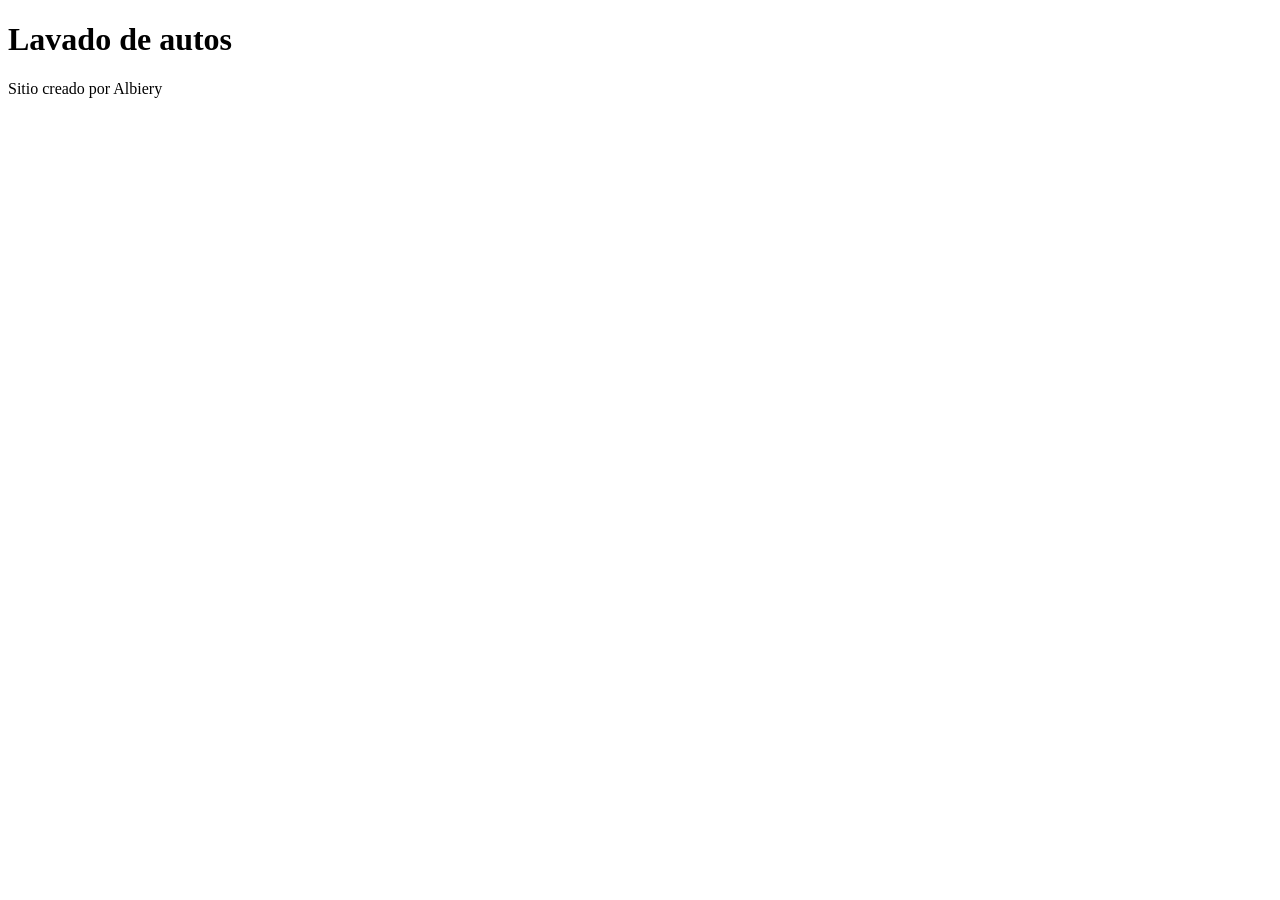
==== index.html @ 2449d167 "crea estructura del proyecto" ====
<!DOCTYPE html>
<html lang="es">
<head>
    <meta charset="UTF-8">
    <meta name="viewport" content="width=device-width, initial-scale=1.0">
    <title>Mi sitio</title>
</head>
<body>
    <h1>Lavado de autos</h1>
    <p>Sitio creado por Albiery</p>
</body>
</html>
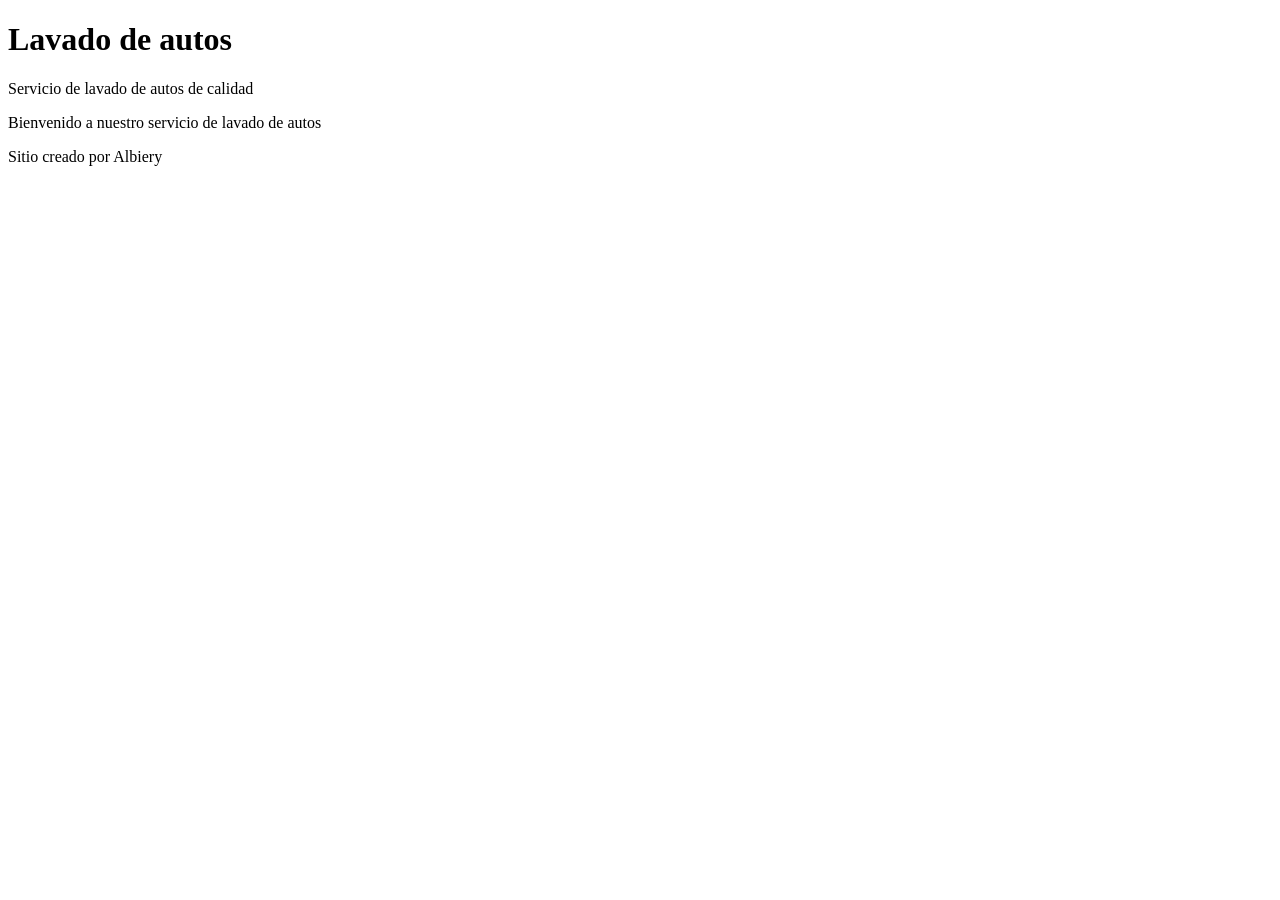
==== commit ec92d3e4: "Estructura" ====
--- a/index.html
+++ b/index.html
@@ -7,6 +7,8 @@
 </head>
 <body>
     <h1>Lavado de autos</h1>
+    <p>Servicio de lavado de autos de calidad</p>
+    <p>Bienvenido a nuestro servicio de lavado de autos</p>
     <p>Sitio creado por Albiery</p>
 </body>
 </html>
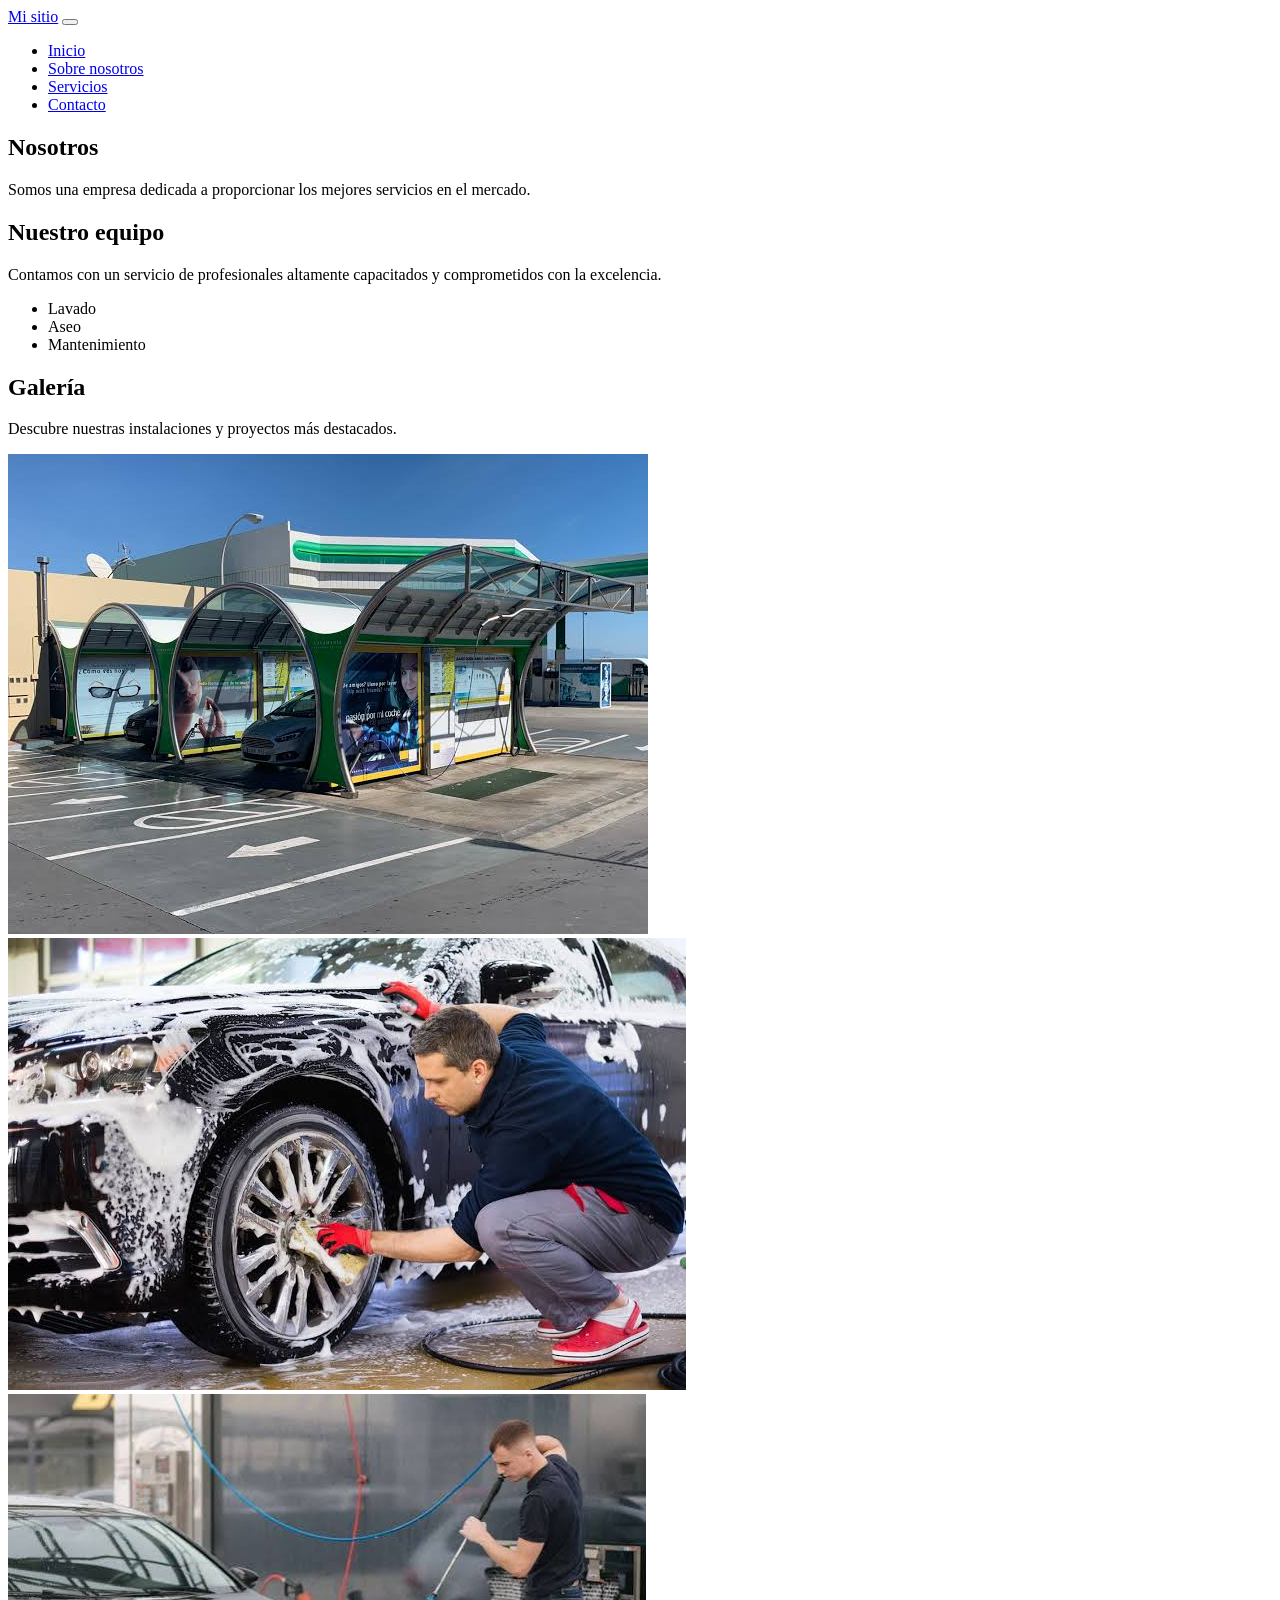
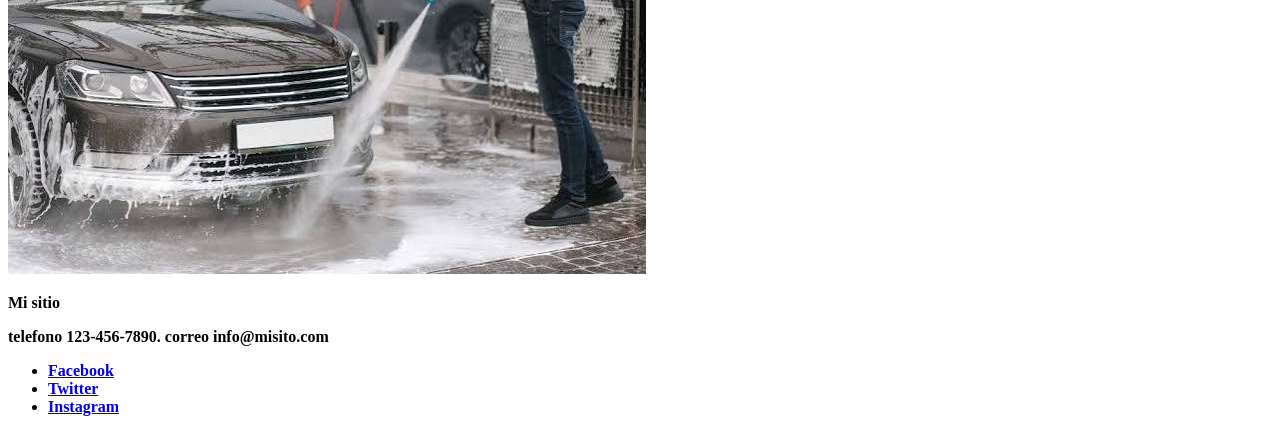
==== commit f701bed6: "secciones,imagenes" ====
--- a/index.html
+++ b/index.html
@@ -4,11 +4,67 @@
     <meta charset="UTF-8">
     <meta name="viewport" content="width=device-width, initial-scale=1.0">
     <title>Mi sitio</title>
+    <link rel="stylesheet" href="estilo.css">
 </head>
 <body>
-    <h1>Lavado de autos</h1>
-    <p>Servicio de lavado de autos de calidad</p>
-    <p>Bienvenido a nuestro servicio de lavado de autos</p>
-    <p>Sitio creado por Albiery</p>
+<header class="header">
+    <a href="index.html" class="logo">Mi sitio</a>
+
+    <button class=" hamburguesa" id="menu">
+        <span></span>
+        <span></span>
+        <span></span>
+    </button>
+
+<nav class="nav" id="menu">
+        <ul>
+            <li><a href="index.html">Inicio</a></li>
+            <li><a href="nosotros.html">Sobre nosotros</a></li>
+            <li><a href="servicios.html">Servicios</a></li>
+            <li><a href="contacto.html">Contacto</a></li>
+
+        </ul>
+    </nav>
+
+</header>
+<main>
+    <section class="portada">
+        <h1>Nosotros</h1>
+        <p>Somos una empresa dedicada a proporcionar los mejores servicios en el mercado.</p>
+    </section>
+    <section class ="servicios">
+        <h2>Nuestro equipo</h2>
+        <p>Contamos con un servicio de profesionales altamente capacitados y comprometidos con la excelencia.</p>
+        <ul>
+            <li>Lavado</li>
+            <li>Aseo</li>
+            <li>Mantenimiento</li>
+        </ul>
+    </section>
+
+    <section>
+        <h2>Galería</h2>
+        <p>Descubre nuestras instalaciones y proyectos más destacados.</p>
+        <div class="fotos">
+            <img src="img/local.jpg" alt="Describe la foto 1">
+            <img src="img/lavado.jpg" alt="Describe la foto 2">
+            <img src="img/lavado2.jpg" alt="Describe la foto 3">
+        </div>
+    </section>
+</main>
+<footer>
+    <div>
+        <p><strong>Mi sitio</p>
+        <p>telefono 123-456-7890. correo info@misito.com</p>
+    </div>
+    <ul class="redes">
+        <li><a href="https://www.facebook.com" target="_blank" rel="noopener noreferrer">Facebook</a></li>
+        <li><a href="https://www.twitter.com" target="_blank" rel="noopener noreferrer">Twitter</a></li>
+        <li><a href="https://www.instagram.com" target="_blank" rel="noopener noreferrer">Instagram</a></li>
+    </ul>
+</footer>
+
+
+<script src="js/main.js"></script>
 </body>
 </html>
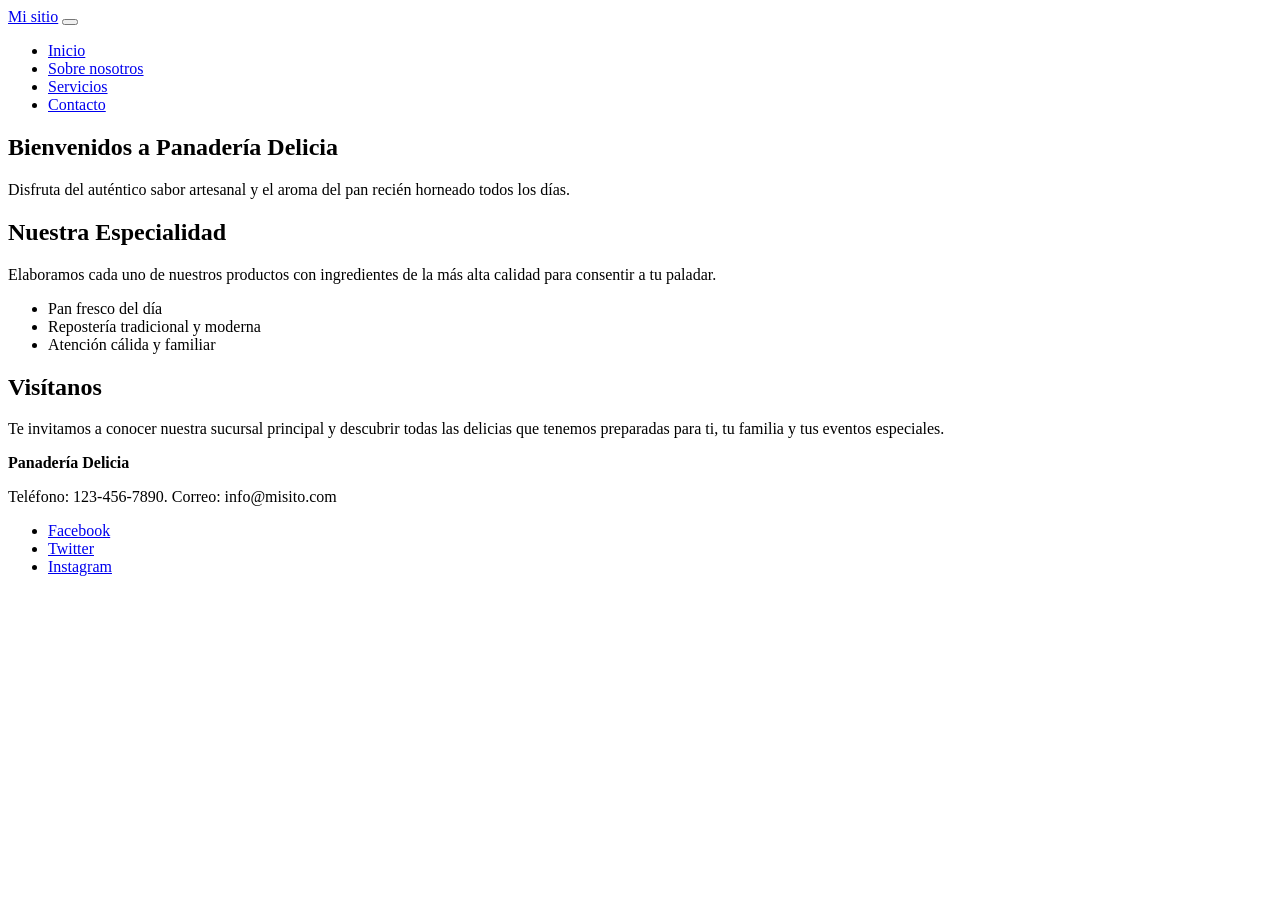
==== commit d5e4f3b8: "Inicio" ====
--- a/index.html
+++ b/index.html
@@ -3,68 +3,63 @@
 <head>
     <meta charset="UTF-8">
     <meta name="viewport" content="width=device-width, initial-scale=1.0">
-    <title>Mi sitio</title>
-    <link rel="stylesheet" href="estilo.css">
+    <title>Inicio - Panadería Delicia</title>
+    <link rel="stylesheet" href="css/estilo.css">
 </head>
 <body>
-<header class="header">
-    <a href="index.html" class="logo">Mi sitio</a>
+    <header class="header">
+        <a href="index.html" class="logo">Mi sitio</a>
 
-    <button class=" hamburguesa" id="menu">
-        <span></span>
-        <span></span>
-        <span></span>
-    </button>
+        <button class="hamburguesa" id="menu-btn">
+            <span></span>
+            <span></span>
+            <span></span>
+        </button>
 
-<nav class="nav" id="menu">
-        <ul>
-            <li><a href="index.html">Inicio</a></li>
-            <li><a href="nosotros.html">Sobre nosotros</a></li>
-            <li><a href="servicios.html">Servicios</a></li>
-            <li><a href="contacto.html">Contacto</a></li>
+        <nav class="nav" id="menu">
+            <ul>
+                <li><a href="index.html">Inicio</a></li>
+                <li><a href="nosotros.html">Sobre nosotros</a></li>
+                <li><a href="servicios.html">Servicios</a></li>
+                <li><a href="contacto.html">Contacto</a></li>
+            </ul>
+        </nav>
+    </header>
 
+    <main>
+        <section class="portada">
+            <h1>Bienvenidos a Panadería Delicia</h1>
+            <p>Disfruta del auténtico sabor artesanal y el aroma del pan recién horneado todos los días.</p>
+        </section>
+
+        <section class="servicios">
+            <h2>Nuestra Especialidad</h2>
+            <p>Elaboramos cada uno de nuestros productos con ingredientes de la más alta calidad para consentir a tu paladar.</p>
+            <ul>
+                <li>Pan fresco del día</li>
+                <li>Repostería tradicional y moderna</li>
+                <li>Atención cálida y familiar</li>
+            </ul>
+        </section>
+
+        <section>
+            <h2>Visítanos</h2>
+            <p>Te invitamos a conocer nuestra sucursal principal y descubrir todas las delicias que tenemos preparadas para ti, tu familia y tus eventos especiales.</p>
+        </section>
+    </main>
+
+    <footer>
+        <div>
+            <p><strong>Panadería Delicia</strong></p>
+            <p>Teléfono: 123-456-7890. Correo: info@misito.com</p>
+        </div>
+        <ul class="redes">
+            <li><a href="https://www.facebook.com" target="_blank" rel="noopener noreferrer">Facebook</a></li>
+            <li><a href="https://www.twitter.com" target="_blank" rel="noopener noreferrer">Twitter</a></li>
+            <li><a href="https://www.instagram.com" target="_blank" rel="noopener noreferrer">Instagram</a></li>
         </ul>
-    </nav>
+    </footer>
 
-</header>
-<main>
-    <section class="portada">
-        <h1>Nosotros</h1>
-        <p>Somos una empresa dedicada a proporcionar los mejores servicios en el mercado.</p>
-    </section>
-    <section class ="servicios">
-        <h2>Nuestro equipo</h2>
-        <p>Contamos con un servicio de profesionales altamente capacitados y comprometidos con la excelencia.</p>
-        <ul>
-            <li>Lavado</li>
-            <li>Aseo</li>
-            <li>Mantenimiento</li>
-        </ul>
-    </section>
-
-    <section>
-        <h2>Galería</h2>
-        <p>Descubre nuestras instalaciones y proyectos más destacados.</p>
-        <div class="fotos">
-            <img src="img/local.jpg" alt="Describe la foto 1">
-            <img src="img/lavado.jpg" alt="Describe la foto 2">
-            <img src="img/lavado2.jpg" alt="Describe la foto 3">
-        </div>
-    </section>
-</main>
-<footer>
-    <div>
-        <p><strong>Mi sitio</p>
-        <p>telefono 123-456-7890. correo info@misito.com</p>
-    </div>
-    <ul class="redes">
-        <li><a href="https://www.facebook.com" target="_blank" rel="noopener noreferrer">Facebook</a></li>
-        <li><a href="https://www.twitter.com" target="_blank" rel="noopener noreferrer">Twitter</a></li>
-        <li><a href="https://www.instagram.com" target="_blank" rel="noopener noreferrer">Instagram</a></li>
-    </ul>
-</footer>
-
-
-<script src="js/main.js"></script>
+    <script src="js/main.js"></script>
 </body>
 </html>
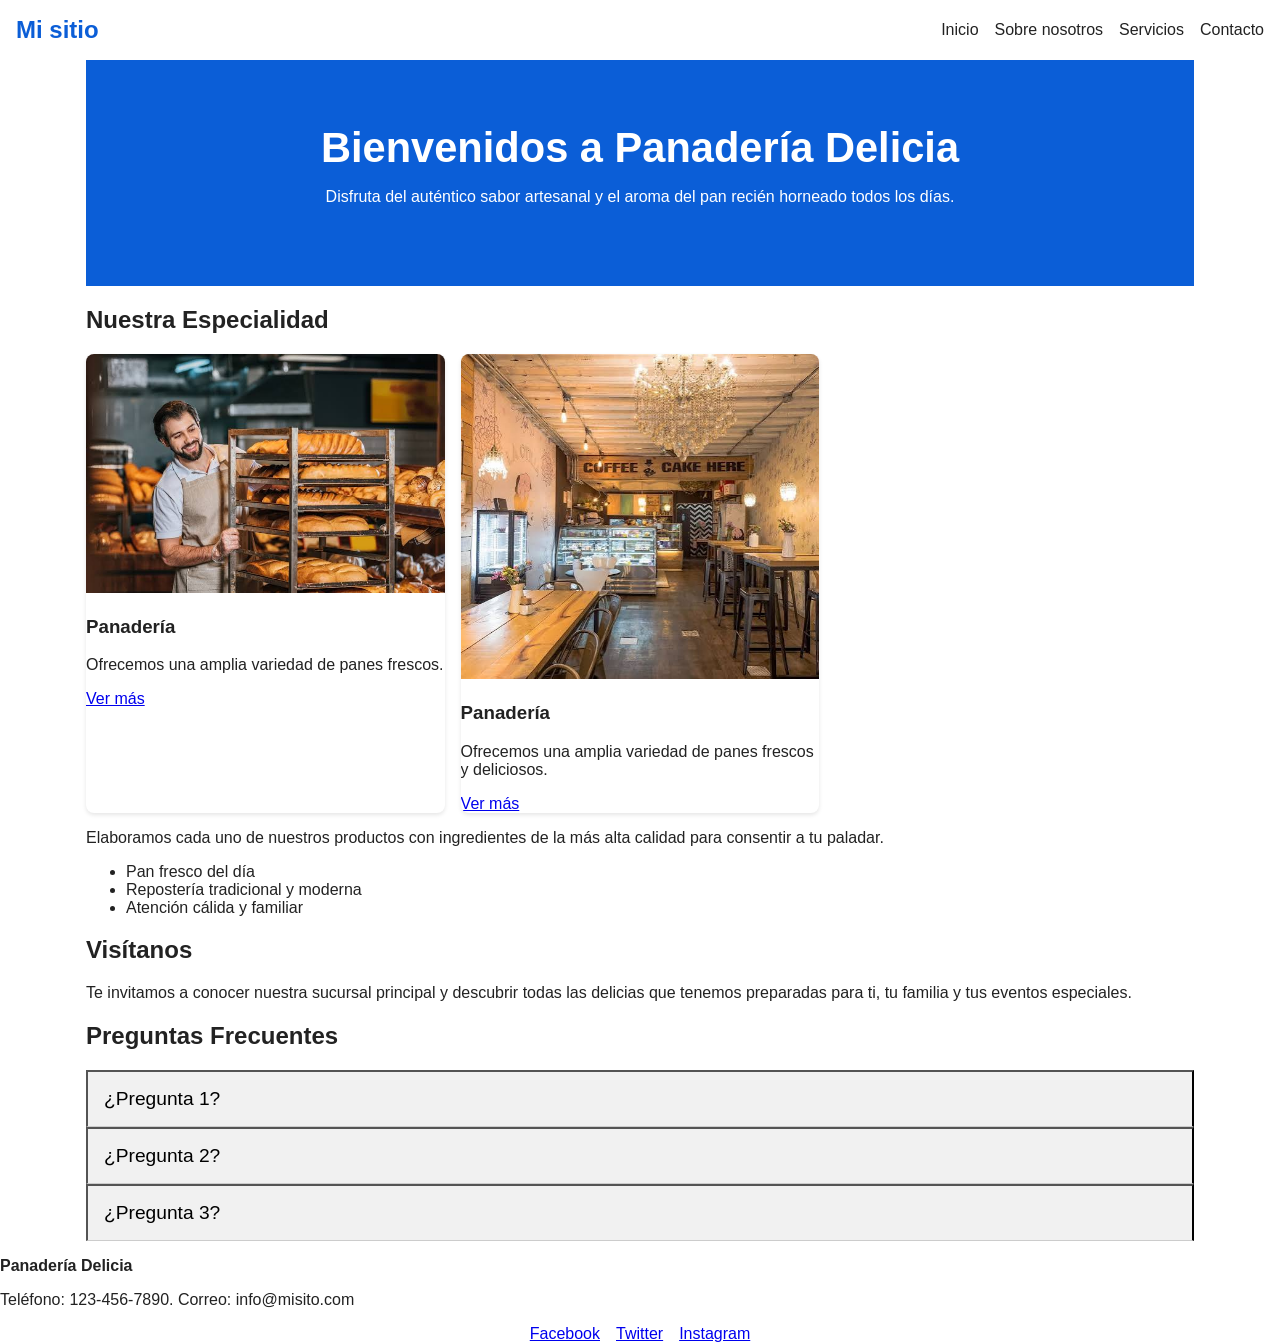
==== commit 31efa95d: "estilos" ====
--- a/index.html
+++ b/index.html
@@ -4,19 +4,19 @@
     <meta charset="UTF-8">
     <meta name="viewport" content="width=device-width, initial-scale=1.0">
     <title>Inicio - Panadería Delicia</title>
-    <link rel="stylesheet" href="css/estilo.css">
+    <link rel="stylesheet" href="css/estilos.css">
 </head>
 <body>
     <header class="header">
         <a href="index.html" class="logo">Mi sitio</a>
 
-        <button class="hamburguesa" id="menu-btn">
+        <button class="hamburguesa" id="menu">
             <span></span>
             <span></span>
             <span></span>
         </button>
 
-        <nav class="nav" id="menu">
+        <nav class="menu" id="menu">
             <ul>
                 <li><a href="index.html">Inicio</a></li>
                 <li><a href="nosotros.html">Sobre nosotros</a></li>
@@ -26,7 +26,8 @@
         </nav>
     </header>
 
-    <main>
+    <main class="contenedor">
+
         <section class="portada">
             <h1>Bienvenidos a Panadería Delicia</h1>
             <p>Disfruta del auténtico sabor artesanal y el aroma del pan recién horneado todos los días.</p>
@@ -34,6 +35,26 @@
 
         <section class="servicios">
             <h2>Nuestra Especialidad</h2>
+        <div class="cards" id="cards">
+
+            <article class="tarjeta">
+                <img src="img/Panaderia1.jpg" alt="Pan recién horneado">
+                <h3>Panadería</h3>
+                <p>Ofrecemos una amplia variedad de panes frescos.</p>
+                <a href="servicios.html" class="boton">Ver más</a>
+
+            </article>
+            
+            
+            <article class="tarjeta">
+                <img src="img/Panaderia2.jpg" alt="Pan recién horneado">
+                <h3>Panadería</h3>
+                <p>Ofrecemos una amplia variedad de panes frescos y deliciosos.</p>
+                <a href="servicios.html" class="boton">Ver más</a>
+
+            </article>
+
+        </div>
             <p>Elaboramos cada uno de nuestros productos con ingredientes de la más alta calidad para consentir a tu paladar.</p>
             <ul>
                 <li>Pan fresco del día</li>
@@ -46,7 +67,30 @@
             <h2>Visítanos</h2>
             <p>Te invitamos a conocer nuestra sucursal principal y descubrir todas las delicias que tenemos preparadas para ti, tu familia y tus eventos especiales.</p>
         </section>
-    </main>
+
+        <section class="Preguntas">
+            <h2>Preguntas Frecuentes</h2>
+            <div class="acordion">
+                <div class="item">
+                    <button class="titulo">¿Pregunta 1?</button>
+                    <div class="contenido"><p>Respuesta a la pregunta 1.</p></div>
+                </div>
+
+                <div class="item">
+                    <button class="titulo">¿Pregunta 2?</button>
+                    <div class="contenido"><p>Respuesta a la pregunta 2.</p></div>
+
+                <div class="item">
+                    <button class="titulo">¿Pregunta 3?</button>
+                    <div class="contenido"><p>Respuesta a la pregunta 3.</p></div>
+                
+            </div>
+
+        </section>
+
+
+    </main>     
+
 
     <footer>
         <div>
--- a/css/estilos.css
+++ b/css/estilos.css
@@ -0,0 +1,177 @@
+*, *::before, *::after { box-sizing: border-box; }
+body { margin: 0; font-family: Arial, sans-serif; color: var(--color-texto); }
+img { max-width: 100%; height: auto; }
+
+:root {
+  --color-principal: #0b5ed7;
+  --color-texto: #222;
+  --ancho-max: 1140px;
+}
+
+.contenedor{
+    width: 100%;
+    max-width: var(--ancho-max);
+    margin: 0 auto;
+    padding: 0 1rem;
+}
+
+.header{
+    display: flex;
+    justify-content: space-between;
+    align-items: center;
+    padding: 1rem;
+
+}
+
+.logo{
+    font-size: 1.5rem;
+    font-weight: bold;
+    color: var(--color-principal);
+    text-decoration: none;
+}
+
+
+.menu ul {
+    display: flex;
+    gap: 1rem;
+    list-style: none;
+    margin: 0;
+    padding: 0;
+}
+
+.menu a{
+    color: var(--color-texto);
+    text-decoration: none;
+
+}
+
+.menu a:hover{
+    color: var(--color-principal);
+
+}
+
+.hamburguesa{
+    display: none;
+    flex-direction: column;
+    gap: 5px;
+    padding: 5rem;
+    background: none;
+    cursor: pointer;
+}
+
+.hamburguesa span{
+    display: block;
+    width: 25px;
+    height: 3px;
+    background-color: var(--color-texto);
+    border-radius: 2px;
+    transition: transform .2s, opacity .2s;
+}
+
+.portada{
+    padding: 3rem 1rem;
+    text-align: center;
+    background-color: var(--color-principal);
+    color: #fff;
+}
+
+.portada h1{
+    margin: 0 0 1rem;
+    font-size: 1.8rem;
+}   
+
+.footer{
+    display: flex;
+    flex-direction: column;
+    gap: 1rem;
+    padding: 2rem;
+    text-align: center;
+    color: #fff;
+    background: #222
+
+
+
+
+}
+
+.footer a{
+    color: #fff;
+    text-decoration: none;
+}
+
+.redes{
+    display: flex;
+    justify-content: center;
+    gap: 1rem;
+    list-style: none;
+    margin: 0;
+    padding: 0;
+}
+
+.cards{
+    display: flex;
+    flex-wrap: wrap;
+    gap: 1rem;
+
+}
+
+.tarjeta{
+    width: 100%;
+    background:#fff;
+    border-radius: 8px;
+    box-shadow: 0 2px 4px rgba(0,0,0,.1);
+    overflow: hidden;
+    transition: transform 0.2s;
+
+}
+
+.tarjeta:hover{
+    transform: translateY(-4px);
+}
+
+.acordion .titulo{
+    
+    width: 100%;
+    padding: 1rem;
+    text-align: left;
+    font-size: 1.2rem;
+    background: #f1f1f1;
+    border-bottom: 1px solid #ccc;
+    cursor: pointer;
+}
+
+.acordion .contenido{
+    display: none;
+    padding: 1rem;
+
+}
+
+.acordion .item.activo .contenido{
+    display: block;
+}
+
+/* base: celular */
+.menu { display: none; }        /* lo abrirá la hamburguesa */
+
+@media (min-width: 501px) {
+  .portada h1 { font-size: 2.1rem; }
+}
+
+@media (min-width: 701px) {
+  .portada { padding: 4rem 2rem; }
+  .footer {
+    flex-direction: row;
+    justify-content: space-between;
+    align-items: center;
+    text-align: left;
+  }
+}
+
+@media (min-width: 991px) {
+  .menu { display: block; }       /* menú normal en pantalla grande */
+  .hamburguesa { display: none; }
+  .portada h1 { font-size: 2.6rem; }
+}
+
+@media (min-width:701px){ .tarjeta{ width: calc(50% - 0.5rem); } }
+@media (min-width:991px){ .tarjeta{ width: calc(33.333% - 0.67rem); } }
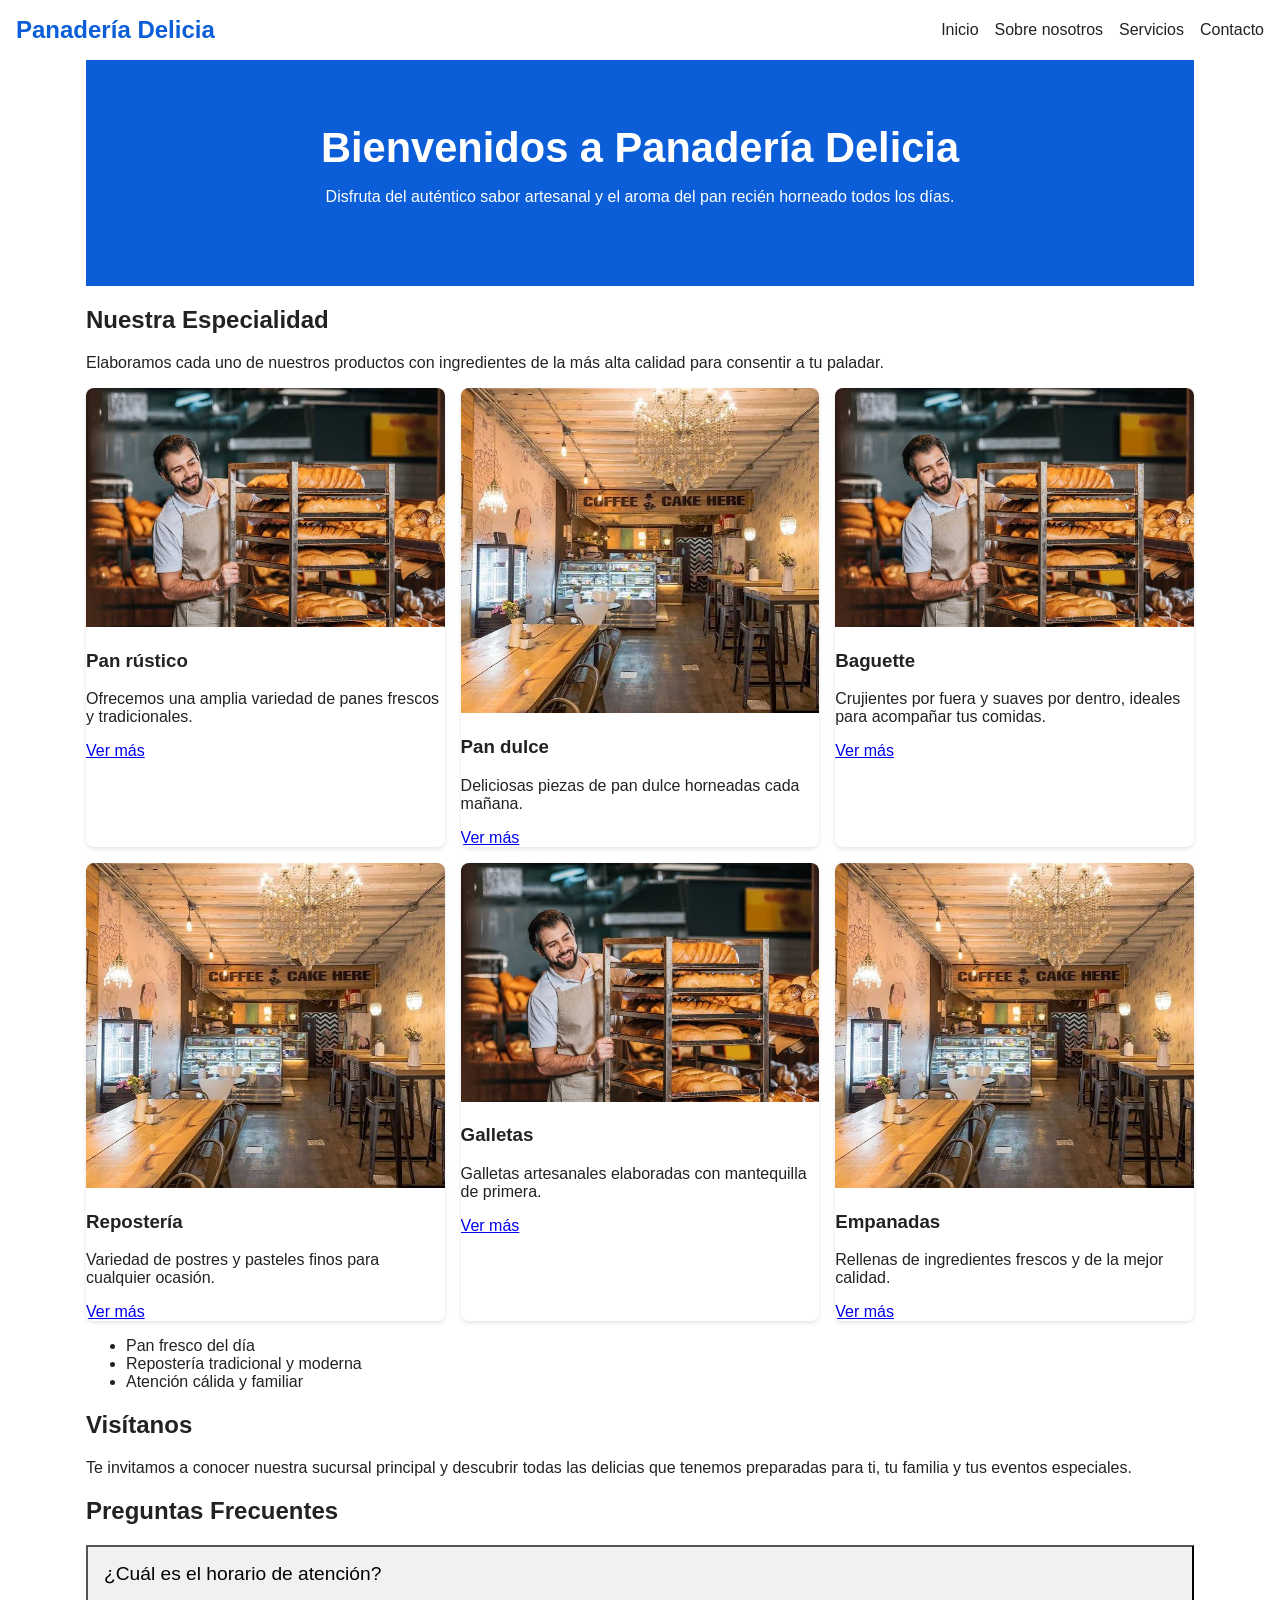
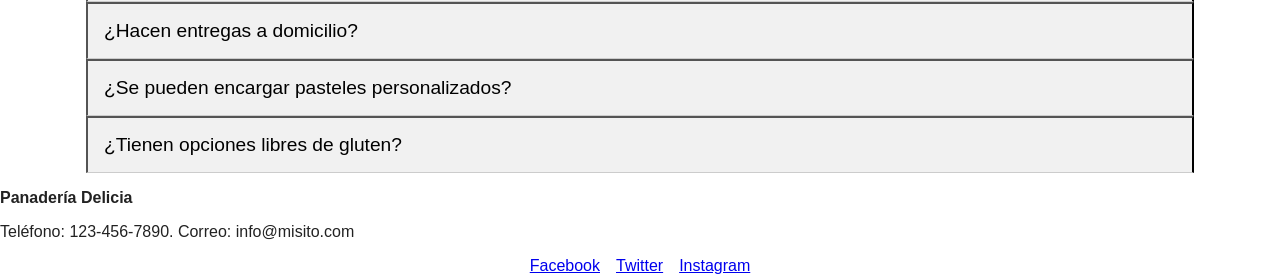
==== commit ed852532: "Avance 2" ====
--- a/index.html
+++ b/index.html
@@ -1,3 +1,4 @@
+
 <!DOCTYPE html>
 <html lang="es">
 <head>
@@ -7,103 +8,140 @@
     <link rel="stylesheet" href="css/estilos.css">
 </head>
 <body>
-    <header class="header">
-        <a href="index.html" class="logo">Mi sitio</a>
 
-        <button class="hamburguesa" id="menu">
-            <span></span>
-            <span></span>
-            <span></span>
-        </button>
+<header class="header">
+    <a href="index.html" class="logo">Panadería Delicia</a>
+    
+    <button class="hamburguesa" id="btnMenu" aria-label="Abrir menú">
+        <span></span>
+        <span></span>
+        <span></span>
+    </button>
 
-        <nav class="menu" id="menu">
-            <ul>
-                <li><a href="index.html">Inicio</a></li>
-                <li><a href="nosotros.html">Sobre nosotros</a></li>
-                <li><a href="servicios.html">Servicios</a></li>
-                <li><a href="contacto.html">Contacto</a></li>
-            </ul>
-        </nav>
-    </header>
+    <nav class="menu" id="menu">
+        <ul>
+            <li><a href="index.html">Inicio</a></li>
+            <li><a href="nosotros.html">Sobre nosotros</a></li>
+            <li><a href="servicios.html">Servicios</a></li>
+            <li><a href="contacto.html">Contacto</a></li>
+        </ul>
+    </nav>
+</header>
 
-    <main class="contenedor">
+<main class="contenedor">
 
-        <section class="portada">
-            <h1>Bienvenidos a Panadería Delicia</h1>
-            <p>Disfruta del auténtico sabor artesanal y el aroma del pan recién horneado todos los días.</p>
-        </section>
+    <section class="portada">
+        <h1>Bienvenidos a Panadería Delicia</h1>
+        <p>Disfruta del auténtico sabor artesanal y el aroma del pan recién horneado todos los días.</p>
+    </section>
 
-        <section class="servicios">
-            <h2>Nuestra Especialidad</h2>
+    <section class="servicios">
+        <h2>Nuestra Especialidad</h2>
+        <p>Elaboramos cada uno de nuestros productos con ingredientes de la más alta calidad para consentir a tu paladar.</p>
+        
         <div class="cards" id="cards">
+            <article class="tarjeta">
+                <img src="img/Panaderia1.jpg" alt="Pan recién horneado">
+                <h3>Pan rústico</h3>
+                <p>Ofrecemos una amplia variedad de panes frescos y tradicionales.</p>
+                <a href="servicios.html" class="boton">Ver más</a>
+            </article>
+            
+            <article class="tarjeta">
+                <img src="img/Panaderia2.jpg" alt="Pan dulce">
+                <h3>Pan dulce</h3>
+                <p>Deliciosas piezas de pan dulce horneadas cada mañana.</p>
+                <a href="servicios.html" class="boton">Ver más</a>
+            </article>
 
             <article class="tarjeta">
-                <img src="img/Panaderia1.jpg" alt="Pan recién horneado">
-                <h3>Panadería</h3>
-                <p>Ofrecemos una amplia variedad de panes frescos.</p>
+                <img src="img/Panaderia1.jpg" alt="Baguette crujiente">
+                <h3>Baguette</h3>
+                <p>Crujientes por fuera y suaves por dentro, ideales para acompañar tus comidas.</p>
                 <a href="servicios.html" class="boton">Ver más</a>
-
-            </article>
-            
-            
-            <article class="tarjeta">
-                <img src="img/Panaderia2.jpg" alt="Pan recién horneado">
-                <h3>Panadería</h3>
-                <p>Ofrecemos una amplia variedad de panes frescos y deliciosos.</p>
-                <a href="servicios.html" class="boton">Ver más</a>
-
             </article>
 
+            <article class="tarjeta">
+                <img src="img/Panaderia2.jpg" alt="Repostería fina">
+                <h3>Repostería</h3>
+                <p>Variedad de postres y pasteles finos para cualquier ocasión.</p>
+                <a href="servicios.html" class="boton">Ver más</a>
+            </article>
+
+            <article class="tarjeta">
+                <img src="img/Panaderia1.jpg" alt="Galletas artesanales">
+                <h3>Galletas</h3>
+                <p>Galletas artesanales elaboradas con mantequilla de primera.</p>
+                <a href="servicios.html" class="boton">Ver más</a>
+            </article>
+
+            <article class="tarjeta">
+                <img src="img/Panaderia2.jpg" alt="Empanadas caseras">
+                <h3>Empanadas</h3>
+                <p>Rellenas de ingredientes frescos y de la mejor calidad.</p>
+                <a href="servicios.html" class="boton">Ver más</a>
+            </article>
         </div>
-            <p>Elaboramos cada uno de nuestros productos con ingredientes de la más alta calidad para consentir a tu paladar.</p>
-            <ul>
-                <li>Pan fresco del día</li>
-                <li>Repostería tradicional y moderna</li>
-                <li>Atención cálida y familiar</li>
-            </ul>
-        </section>
 
-        <section>
-            <h2>Visítanos</h2>
-            <p>Te invitamos a conocer nuestra sucursal principal y descubrir todas las delicias que tenemos preparadas para ti, tu familia y tus eventos especiales.</p>
-        </section>
+        <ul>
+            <li>Pan fresco del día</li>
+            <li>Repostería tradicional y moderna</li>
+            <li>Atención cálida y familiar</li>
+        </ul>
+    </section>
 
-        <section class="Preguntas">
-            <h2>Preguntas Frecuentes</h2>
-            <div class="acordion">
-                <div class="item">
-                    <button class="titulo">¿Pregunta 1?</button>
-                    <div class="contenido"><p>Respuesta a la pregunta 1.</p></div>
+    <section>
+        <h2>Visítanos</h2>
+        <p>Te invitamos a conocer nuestra sucursal principal y descubrir todas las delicias que tenemos preparadas para ti, tu familia y tus eventos especiales.</p>
+    </section>
+
+    <section class="Preguntas">
+        <h2>Preguntas Frecuentes</h2>
+        <div class="acordion">
+            <div class="item">
+                <button class="titulo">¿Cuál es el horario de atención?</button>
+                <div class="contenido">
+                    <p>Atendemos de lunes a domingo de 6:00 a.m. a 8:00 p.m.</p>
                 </div>
-
-                <div class="item">
-                    <button class="titulo">¿Pregunta 2?</button>
-                    <div class="contenido"><p>Respuesta a la pregunta 2.</p></div>
-
-                <div class="item">
-                    <button class="titulo">¿Pregunta 3?</button>
-                    <div class="contenido"><p>Respuesta a la pregunta 3.</p></div>
-                
             </div>
 
-        </section>
+            <div class="item">
+                <button class="titulo">¿Hacen entregas a domicilio?</button>
+                <div class="contenido">
+                    <p>Sí, realizamos envíos a través de aplicaciones de entrega locales y pedidos directos.</p>
+                </div>
+            </div>
 
+            <div class="item">
+                <button class="titulo">¿Se pueden encargar pasteles personalizados?</button>
+                <div class="contenido">
+                    <p>Claro que sí, aceptamos pedidos especiales con al menos 48 horas de anticipación.</p>
+                </div>
+            </div>
 
-    </main>     
+            <div class="item">
+                <button class="titulo">¿Tienen opciones libres de gluten?</button>
+                <div class="contenido">
+                    <p>Contamos con opciones selectas para ciertos regímenes alimenticios especiales bajo pedido.</p>
+                </div>
+            </div>
+        </div>
+    </section>
 
+</main> 
 
-    <footer>
-        <div>
-            <p><strong>Panadería Delicia</strong></p>
-            <p>Teléfono: 123-456-7890. Correo: info@misito.com</p>
-        </div>
-        <ul class="redes">
-            <li><a href="https://www.facebook.com" target="_blank" rel="noopener noreferrer">Facebook</a></li>
-            <li><a href="https://www.twitter.com" target="_blank" rel="noopener noreferrer">Twitter</a></li>
-            <li><a href="https://www.instagram.com" target="_blank" rel="noopener noreferrer">Instagram</a></li>
-        </ul>
-    </footer>
+<footer>
+    <div>
+        <p><strong>Panadería Delicia</strong></p>
+        <p>Teléfono: 123-456-7890. Correo: info@misito.com</p>
+    </div>
+    <ul class="redes">
+        <li><a href="https://www.facebook.com" target="_blank" rel="noopener noreferrer">Facebook</a></li>
+        <li><a href="https://www.twitter.com" target="_blank" rel="noopener noreferrer">Twitter</a></li>
+        <li><a href="https://www.instagram.com" target="_blank" rel="noopener noreferrer">Instagram</a></li>
+    </ul>
+</footer>
 
-    <script src="js/main.js"></script>
+<script src="js/main.js" defer></script>
 </body>
 </html>
--- a/css/estilos.css
+++ b/css/estilos.css
@@ -20,6 +20,7 @@
     justify-content: space-between;
     align-items: center;
     padding: 1rem;
+    flex-wrap: wrap;
 
 }
 
@@ -51,11 +52,12 @@
 }
 
 .hamburguesa{
-    display: none;
+    display: flex;
     flex-direction: column;
     gap: 5px;
     padding: 5rem;
     background: none;
+    border: 0;
     cursor: pointer;
 }
 
@@ -65,8 +67,19 @@
     height: 3px;
     background-color: var(--color-texto);
     border-radius: 2px;
-    transition: transform .2s, opacity .2s;
-}
+    transition: all 0.3s ease;
+    MARGIN: 5PX 0;
+}
+
+.hamburguesa.activo span:nth-child(1){ transform: translateY(8px)
+ rotate(45deg); }
+
+.hamburguesa.activo span:nth-child(2){ opacity: 0; }
+
+.hamburguesa.activo span:nth-child(3){ transform: translateY(-8px)
+ rotate(-45deg); }
+
+    
 
 .portada{
     padding: 3rem 1rem;
@@ -151,7 +164,15 @@
 }
 
 /* base: celular */
-.menu { display: none; }        /* lo abrirá la hamburguesa */
+.menu { 
+    display: none; 
+    width: 100%;
+
+}        /* lo abrirá la hamburguesa */
+
+.menu.abierto { display: block; }  /* menú abierto */
+.menu.abierto ul { flex-direction: column; gap: 0; padding-top: 1rem; }
+
 
 @media (min-width: 501px) {
   .portada h1 { font-size: 2.1rem; }
@@ -165,13 +186,15 @@
     align-items: center;
     text-align: left;
   }
+  .tarjeta{ width: calc(50% - 0.5rem); }
 }
 
 @media (min-width: 991px) {
-  .menu { display: block; }       /* menú normal en pantalla grande */
+  .menu { display: block; width:auto; }       /* menú normal en pantalla grande */
   .hamburguesa { display: none; }
   .portada h1 { font-size: 2.6rem; }
-}
-
-@media (min-width:701px){ .tarjeta{ width: calc(50% - 0.5rem); } }
-@media (min-width:991px){ .tarjeta{ width: calc(33.333% - 0.67rem); } }+  .menu.abierto ul { flex-direction: row; gap: 1rem; padding-top: 0; }
+  .tarjeta{ width: calc(33.333% - 0.67rem); } 
+}
+
+
